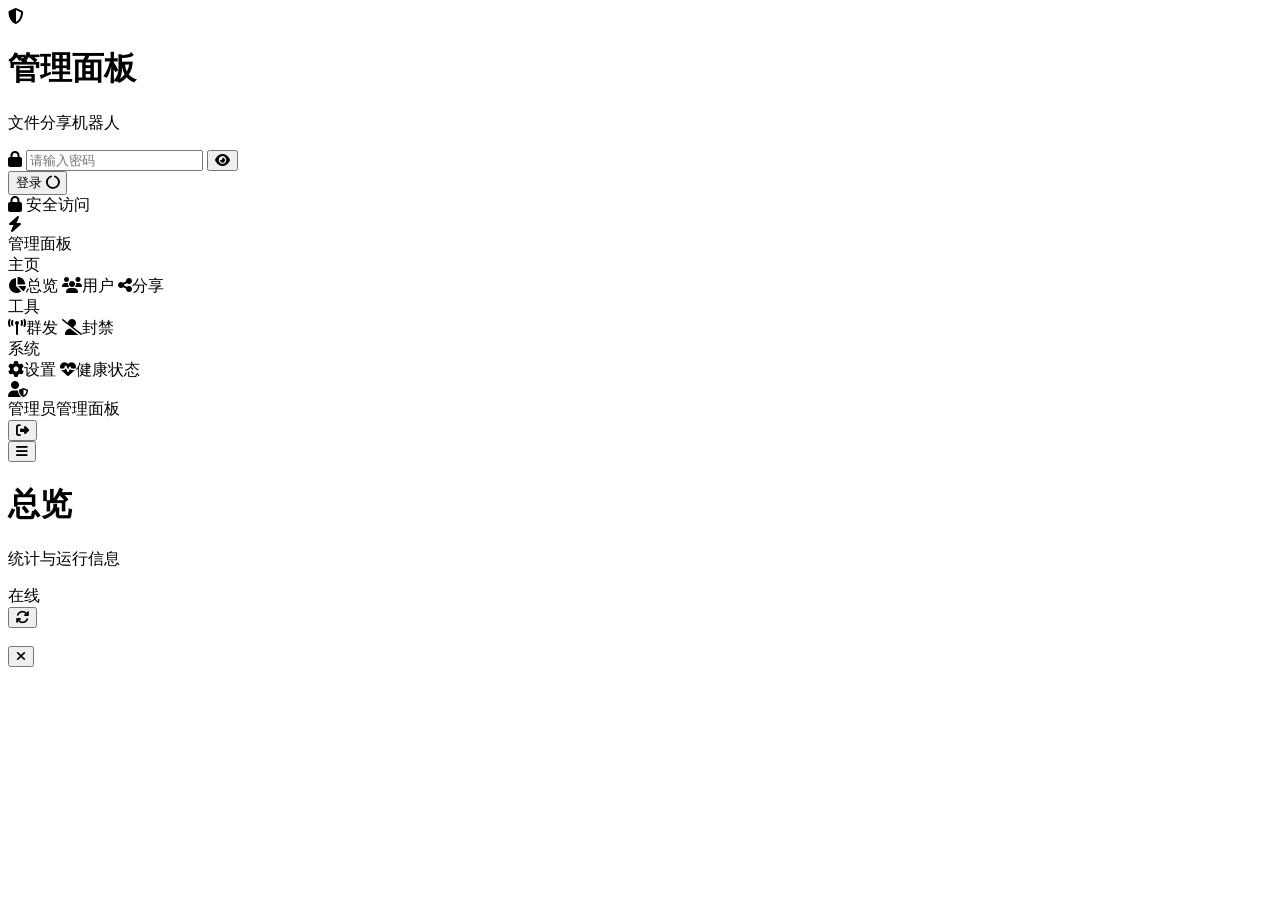
==== web/static/index.html @ 2c2b9c9b "Add files via upload" ====
<!DOCTYPE html>
<html lang="zh-CN">
<head>
    <meta charset="UTF-8">
    <meta name="viewport" content="width=device-width, initial-scale=1.0">
    <title>文件分享机器人 管理面板</title>
    <link rel="preconnect" href="https://fonts.googleapis.com">
    <link href="https://fonts.googleapis.com/css2?family=Inter:wght@300;400;500;600;700&family=JetBrains+Mono:wght@400;500&display=swap" rel="stylesheet">
    <link rel="stylesheet" href="https://cdnjs.cloudflare.com/ajax/libs/font-awesome/6.5.1/css/all.min.css">
    <link rel="stylesheet" href="/static/css/style.css">
</head>
<body>

    <!-- ===== LOGIN ===== -->
    <div id="login-screen" class="login-screen">
        <div class="login-bg">
            <div class="orb orb-1"></div>
            <div class="orb orb-2"></div>
            <div class="orb orb-3"></div>
        </div>
        <div class="login-card">
            <div class="login-header">
                <div class="login-icon"><i class="fas fa-shield-halved"></i></div>
                <h1>管理面板</h1>
                <p>文件分享机器人</p>
            </div>
            <form id="login-form" onsubmit="return false;">
                <div class="input-with-icon">
                    <i class="fas fa-lock"></i>
                    <input type="password" id="login-password" placeholder="请输入密码" required autocomplete="current-password">
                    <button type="button" class="eye-btn" onclick="togglePassword()"><i class="fas fa-eye"></i></button>
                </div>
                <button type="submit" class="btn btn-accent btn-block" id="login-btn" onclick="handleLogin()">
                    <span class="btn-text">登录</span>
                    <span class="btn-loader hidden"><i class="fas fa-circle-notch fa-spin"></i></span>
                </button>
            </form>
            <div id="login-error" class="login-error hidden"></div>
            <div class="login-footer"><i class="fas fa-lock"></i> 安全访问</div>
        </div>
    </div>

    <!-- ===== APP ===== -->
    <div id="app" class="app hidden">

        <!-- Sidebar -->
        <aside class="sidebar" id="sidebar">
            <div class="sidebar-brand">
                <div class="brand-icon"><i class="fas fa-bolt"></i></div>
                <span class="brand-text">管理面板</span>
            </div>
            <nav class="sidebar-nav">
                <div class="nav-group">
                    <div class="nav-group-title">主页</div>
                    <a class="nav-link active" data-page="dashboard" onclick="navigate('dashboard')"><i class="fas fa-chart-pie"></i><span>总览</span></a>
                    <a class="nav-link" data-page="users" onclick="navigate('users')"><i class="fas fa-users"></i><span>用户</span></a>
                    <a class="nav-link" data-page="shares" onclick="navigate('shares')"><i class="fas fa-share-nodes"></i><span>分享</span></a>
                </div>
                <div class="nav-group">
                    <div class="nav-group-title">工具</div>
                    <a class="nav-link" data-page="broadcast" onclick="navigate('broadcast')"><i class="fas fa-tower-broadcast"></i><span>群发</span></a>
                    <a class="nav-link" data-page="banned" onclick="navigate('banned')"><i class="fas fa-user-slash"></i><span>封禁</span></a>
                </div>
                <div class="nav-group">
                    <div class="nav-group-title">系统</div>
                    <a class="nav-link" data-page="settings" onclick="navigate('settings')"><i class="fas fa-gear"></i><span>设置</span></a>
                    <a class="nav-link" data-page="health" onclick="navigate('health')"><i class="fas fa-heart-pulse"></i><span>健康状态</span></a>
                </div>
            </nav>
            <div class="sidebar-footer">
                <div class="sidebar-user">
                    <div class="user-avatar"><i class="fas fa-user-shield"></i></div>
                    <div class="user-meta"><span class="user-name">管理员</span><span class="user-sub" id="sidebar-bot-name">管理面板</span></div>
                </div>
                <button class="btn-icon" onclick="handleLogout()" title="退出登录"><i class="fas fa-right-from-bracket"></i></button>
            </div>
        </aside>

        <!-- Sidebar overlay (mobile) -->
        <div class="sidebar-overlay" id="sidebar-overlay" onclick="toggleSidebar()"></div>

        <!-- Main -->
        <main class="main">
            <header class="topbar">
                <div class="topbar-left">
                    <button class="btn-icon mobile-toggle" onclick="toggleSidebar()"><i class="fas fa-bars"></i></button>
                    <div><h1 id="page-title">总览</h1><p id="page-subtitle" class="text-muted">统计与运行信息</p></div>
                </div>
                <div class="topbar-right">
                    <div class="status-pill" id="status-pill"><span class="status-dot online"></span><span>在线</span></div>
                    <button class="btn-icon" onclick="refreshCurrentPage()" title="刷新"><i class="fas fa-arrows-rotate"></i></button>
                </div>
            </header>
            <div class="content" id="page-content"></div>
        </main>
    </div>

    <!-- Toast -->
    <div id="toast-container" class="toast-container"></div>

    <!-- Modal -->
    <div id="modal-overlay" class="modal-overlay hidden" onclick="closeModal()">
        <div class="modal" onclick="event.stopPropagation()">
            <div class="modal-header"><h3 id="modal-title"></h3><button class="btn-icon" onclick="closeModal()"><i class="fas fa-xmark"></i></button></div>
            <div class="modal-body" id="modal-body"></div>
            <div class="modal-actions" id="modal-actions"></div>
        </div>
    </div>

    <script src="/static/js/app.js"></script>
</body>
</html>
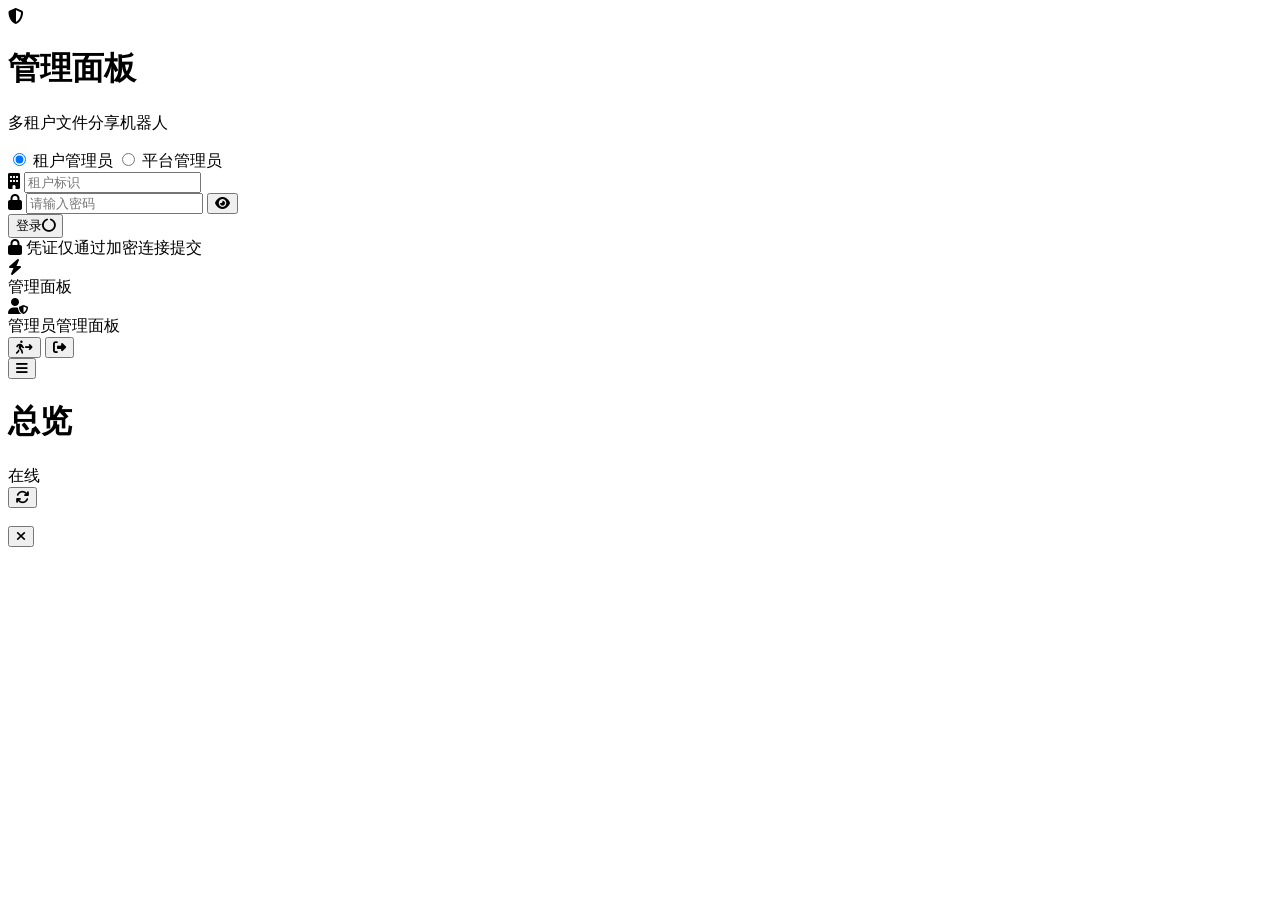
==== commit 1da2b1ba: "Add files via upload" ====
--- a/web/static/index.html
+++ b/web/static/index.html
@@ -1,112 +1,85 @@
-<!DOCTYPE html>
-<html lang="zh-CN">
-<head>
-    <meta charset="UTF-8">
-    <meta name="viewport" content="width=device-width, initial-scale=1.0">
-    <title>文件分享机器人 管理面板</title>
-    <link rel="preconnect" href="https://fonts.googleapis.com">
-    <link href="https://fonts.googleapis.com/css2?family=Inter:wght@300;400;500;600;700&family=JetBrains+Mono:wght@400;500&display=swap" rel="stylesheet">
-    <link rel="stylesheet" href="https://cdnjs.cloudflare.com/ajax/libs/font-awesome/6.5.1/css/all.min.css">
-    <link rel="stylesheet" href="/static/css/style.css">
-</head>
-<body>
-
-    <!-- ===== LOGIN ===== -->
-    <div id="login-screen" class="login-screen">
-        <div class="login-bg">
-            <div class="orb orb-1"></div>
-            <div class="orb orb-2"></div>
-            <div class="orb orb-3"></div>
-        </div>
-        <div class="login-card">
-            <div class="login-header">
-                <div class="login-icon"><i class="fas fa-shield-halved"></i></div>
-                <h1>管理面板</h1>
-                <p>文件分享机器人</p>
-            </div>
-            <form id="login-form" onsubmit="return false;">
-                <div class="input-with-icon">
-                    <i class="fas fa-lock"></i>
-                    <input type="password" id="login-password" placeholder="请输入密码" required autocomplete="current-password">
-                    <button type="button" class="eye-btn" onclick="togglePassword()"><i class="fas fa-eye"></i></button>
-                </div>
-                <button type="submit" class="btn btn-accent btn-block" id="login-btn" onclick="handleLogin()">
-                    <span class="btn-text">登录</span>
-                    <span class="btn-loader hidden"><i class="fas fa-circle-notch fa-spin"></i></span>
-                </button>
-            </form>
-            <div id="login-error" class="login-error hidden"></div>
-            <div class="login-footer"><i class="fas fa-lock"></i> 安全访问</div>
-        </div>
-    </div>
-
-    <!-- ===== APP ===== -->
-    <div id="app" class="app hidden">
-
-        <!-- Sidebar -->
-        <aside class="sidebar" id="sidebar">
-            <div class="sidebar-brand">
-                <div class="brand-icon"><i class="fas fa-bolt"></i></div>
-                <span class="brand-text">管理面板</span>
-            </div>
-            <nav class="sidebar-nav">
-                <div class="nav-group">
-                    <div class="nav-group-title">主页</div>
-                    <a class="nav-link active" data-page="dashboard" onclick="navigate('dashboard')"><i class="fas fa-chart-pie"></i><span>总览</span></a>
-                    <a class="nav-link" data-page="users" onclick="navigate('users')"><i class="fas fa-users"></i><span>用户</span></a>
-                    <a class="nav-link" data-page="shares" onclick="navigate('shares')"><i class="fas fa-share-nodes"></i><span>分享</span></a>
-                </div>
-                <div class="nav-group">
-                    <div class="nav-group-title">工具</div>
-                    <a class="nav-link" data-page="broadcast" onclick="navigate('broadcast')"><i class="fas fa-tower-broadcast"></i><span>群发</span></a>
-                    <a class="nav-link" data-page="banned" onclick="navigate('banned')"><i class="fas fa-user-slash"></i><span>封禁</span></a>
-                </div>
-                <div class="nav-group">
-                    <div class="nav-group-title">系统</div>
-                    <a class="nav-link" data-page="settings" onclick="navigate('settings')"><i class="fas fa-gear"></i><span>设置</span></a>
-                    <a class="nav-link" data-page="health" onclick="navigate('health')"><i class="fas fa-heart-pulse"></i><span>健康状态</span></a>
-                </div>
-            </nav>
-            <div class="sidebar-footer">
-                <div class="sidebar-user">
-                    <div class="user-avatar"><i class="fas fa-user-shield"></i></div>
-                    <div class="user-meta"><span class="user-name">管理员</span><span class="user-sub" id="sidebar-bot-name">管理面板</span></div>
-                </div>
-                <button class="btn-icon" onclick="handleLogout()" title="退出登录"><i class="fas fa-right-from-bracket"></i></button>
-            </div>
-        </aside>
-
-        <!-- Sidebar overlay (mobile) -->
-        <div class="sidebar-overlay" id="sidebar-overlay" onclick="toggleSidebar()"></div>
-
-        <!-- Main -->
-        <main class="main">
-            <header class="topbar">
-                <div class="topbar-left">
-                    <button class="btn-icon mobile-toggle" onclick="toggleSidebar()"><i class="fas fa-bars"></i></button>
-                    <div><h1 id="page-title">总览</h1><p id="page-subtitle" class="text-muted">统计与运行信息</p></div>
-                </div>
-                <div class="topbar-right">
-                    <div class="status-pill" id="status-pill"><span class="status-dot online"></span><span>在线</span></div>
-                    <button class="btn-icon" onclick="refreshCurrentPage()" title="刷新"><i class="fas fa-arrows-rotate"></i></button>
-                </div>
-            </header>
-            <div class="content" id="page-content"></div>
-        </main>
-    </div>
-
-    <!-- Toast -->
-    <div id="toast-container" class="toast-container"></div>
-
-    <!-- Modal -->
-    <div id="modal-overlay" class="modal-overlay hidden" onclick="closeModal()">
-        <div class="modal" onclick="event.stopPropagation()">
-            <div class="modal-header"><h3 id="modal-title"></h3><button class="btn-icon" onclick="closeModal()"><i class="fas fa-xmark"></i></button></div>
-            <div class="modal-body" id="modal-body"></div>
-            <div class="modal-actions" id="modal-actions"></div>
-        </div>
-    </div>
-
-    <script src="/static/js/app.js"></script>
-</body>
-</html>
+<!DOCTYPE html>
+<html lang="zh-CN">
+<head>
+    <meta charset="UTF-8">
+    <meta name="viewport" content="width=device-width, initial-scale=1.0">
+    <title>多租户文件分享机器人</title>
+    <link rel="preconnect" href="https://fonts.googleapis.com">
+    <link href="https://fonts.googleapis.com/css2?family=Inter:wght@300;400;500;600;700&family=JetBrains+Mono:wght@400;500&display=swap" rel="stylesheet">
+    <link rel="stylesheet" href="https://cdnjs.cloudflare.com/ajax/libs/font-awesome/6.5.1/css/all.min.css">
+    <link rel="stylesheet" href="/static/css/style.css">
+</head>
+<body>
+    <div id="login-screen" class="login-screen">
+        <div class="login-bg"><div class="orb orb-1"></div><div class="orb orb-2"></div><div class="orb orb-3"></div></div>
+        <div class="login-card">
+            <div class="login-header">
+                <div class="login-icon"><i class="fas fa-shield-halved"></i></div>
+                <h1>管理面板</h1><p>多租户文件分享机器人</p>
+            </div>
+            <form id="login-form" onsubmit="return false;">
+                <div class="form-group role-switch">
+                    <label><input type="radio" name="login-scope" value="tenant" checked> 租户管理员</label>
+                    <label><input type="radio" name="login-scope" value="platform"> 平台管理员</label>
+                </div>
+                <div class="input-with-icon" id="tenant-slug-row">
+                    <i class="fas fa-building"></i>
+                    <input type="text" id="login-tenant" placeholder="租户标识" autocomplete="username">
+                </div>
+                <div class="input-with-icon">
+                    <i class="fas fa-lock"></i>
+                    <input type="password" id="login-password" placeholder="请输入密码" required autocomplete="current-password">
+                    <button type="button" class="eye-btn" id="toggle-password"><i class="fas fa-eye"></i></button>
+                </div>
+                <button type="submit" class="btn btn-accent btn-block" id="login-btn">
+                    <span class="btn-text">登录</span><span class="btn-loader hidden"><i class="fas fa-circle-notch fa-spin"></i></span>
+                </button>
+            </form>
+            <div id="login-error" class="login-error hidden"></div>
+            <div class="login-footer"><i class="fas fa-lock"></i> 凭证仅通过加密连接提交</div>
+        </div>
+    </div>
+
+    <div id="app" class="app hidden">
+        <aside class="sidebar" id="sidebar">
+            <div class="sidebar-brand"><div class="brand-icon"><i class="fas fa-bolt"></i></div><span class="brand-text">管理面板</span></div>
+            <nav class="sidebar-nav" id="sidebar-nav"></nav>
+            <div class="sidebar-footer">
+                <div class="sidebar-user">
+                    <div class="user-avatar"><i class="fas fa-user-shield"></i></div>
+                    <div class="user-meta"><span class="user-name" id="sidebar-role">管理员</span><span class="user-sub" id="sidebar-context">管理面板</span></div>
+                </div>
+                <button class="btn-icon hidden" id="leave-impersonation" title="退出代管"><i class="fas fa-person-walking-arrow-right"></i></button>
+                <button class="btn-icon" id="logout-btn" title="退出登录"><i class="fas fa-right-from-bracket"></i></button>
+            </div>
+        </aside>
+        <div class="sidebar-overlay" id="sidebar-overlay"></div>
+        <main class="main">
+            <header class="topbar">
+                <div class="topbar-left">
+                    <button class="btn-icon mobile-toggle" id="mobile-toggle"><i class="fas fa-bars"></i></button>
+                    <div><h1 id="page-title">总览</h1><p id="page-subtitle" class="text-muted"></p></div>
+                </div>
+                <div class="topbar-right">
+                    <div class="status-pill" id="status-pill"><span class="status-dot online"></span><span>在线</span></div>
+                    <button class="btn-icon" id="refresh-btn" title="刷新"><i class="fas fa-arrows-rotate"></i></button>
+                </div>
+            </header>
+            <div class="content" id="page-content"></div>
+        </main>
+    </div>
+
+    <div id="toast-container" class="toast-container"></div>
+    <div id="modal-overlay" class="modal-overlay hidden">
+        <div class="modal">
+            <div class="modal-header"><h3 id="modal-title"></h3><button class="btn-icon" id="modal-close"><i class="fas fa-xmark"></i></button></div>
+            <div class="modal-body" id="modal-body"></div><div class="modal-actions" id="modal-actions"></div>
+        </div>
+    </div>
+
+    <script src="/static/js/core.js"></script>
+    <script src="/static/js/tenant.js"></script>
+    <script src="/static/js/platform.js?v=20260815"></script>
+    <script src="/static/js/app.js"></script>
+</body>
+</html>
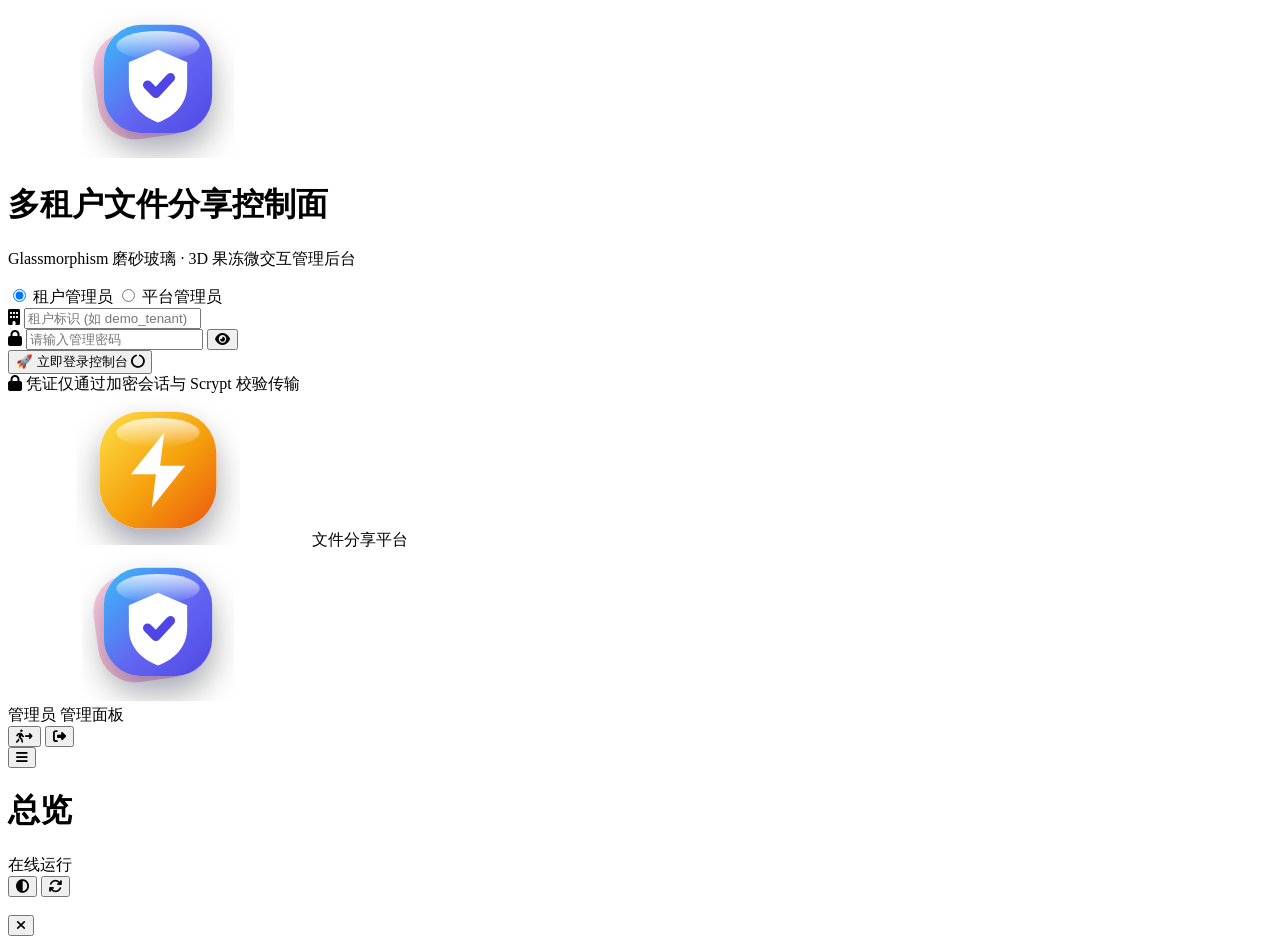
==== commit 1a3ca1d7: "Add files via upload" ====
--- a/web/static/index.html
+++ b/web/static/index.html
@@ -3,66 +3,175 @@
 <head>
     <meta charset="UTF-8">
     <meta name="viewport" content="width=device-width, initial-scale=1.0">
-    <title>多租户文件分享机器人</title>
+    <title>多租户文件分享机器人 · Jelly Glass Control Plane</title>
     <link rel="preconnect" href="https://fonts.googleapis.com">
-    <link href="https://fonts.googleapis.com/css2?family=Inter:wght@300;400;500;600;700&family=JetBrains+Mono:wght@400;500&display=swap" rel="stylesheet">
+    <link href="https://fonts.googleapis.com/css2?family=Inter:wght@400;500;600;700;800&family=JetBrains+Mono:wght@400;500&display=swap" rel="stylesheet">
     <link rel="stylesheet" href="https://cdnjs.cloudflare.com/ajax/libs/font-awesome/6.5.1/css/all.min.css">
     <link rel="stylesheet" href="/static/css/style.css">
 </head>
 <body>
+    <!-- 3D Glossy Jelly SVG Icon Sprite -->
+    <svg width="0" height="0" style="position:absolute;overflow:hidden" aria-hidden="true">
+      <defs>
+        <filter id="jelly-drop" x="-20%" y="-20%" width="140%" height="150%">
+          <feDropShadow dx="0" dy="4" stdDeviation="4" flood-color="#020617" flood-opacity="0.35"/>
+        </filter>
+        <linearGradient id="jg-blue" x1="0%" y1="0%" x2="100%" y2="100%">
+          <stop offset="0%" stop-color="#38bdf8"/><stop offset="55%" stop-color="#6366f1"/><stop offset="100%" stop-color="#4f46e5"/>
+        </linearGradient>
+        <linearGradient id="jg-pink" x1="0%" y1="0%" x2="100%" y2="100%">
+          <stop offset="0%" stop-color="#f472b6"/><stop offset="55%" stop-color="#ec4899"/><stop offset="100%" stop-color="#9333ea"/>
+        </linearGradient>
+        <linearGradient id="jg-green" x1="0%" y1="0%" x2="100%" y2="100%">
+          <stop offset="0%" stop-color="#34d399"/><stop offset="55%" stop-color="#10b981"/><stop offset="100%" stop-color="#0d9488"/>
+        </linearGradient>
+        <linearGradient id="jg-amber" x1="0%" y1="0%" x2="100%" y2="100%">
+          <stop offset="0%" stop-color="#fde047"/><stop offset="55%" stop-color="#f59e0b"/><stop offset="100%" stop-color="#ea580c"/>
+        </linearGradient>
+        <linearGradient id="jg-purple" x1="0%" y1="0%" x2="100%" y2="100%">
+          <stop offset="0%" stop-color="#c084fc"/><stop offset="55%" stop-color="#8b5cf6"/><stop offset="100%" stop-color="#6d28d9"/>
+        </linearGradient>
+        <linearGradient id="jg-coral" x1="0%" y1="0%" x2="100%" y2="100%">
+          <stop offset="0%" stop-color="#fda4af"/><stop offset="55%" stop-color="#f43f5e"/><stop offset="100%" stop-color="#be123c"/>
+        </linearGradient>
+        <linearGradient id="jg-gloss" x1="0%" y1="0%" x2="0%" y2="100%">
+          <stop offset="0%" stop-color="#ffffff" stop-opacity="0.78"/><stop offset="100%" stop-color="#ffffff" stop-opacity="0"/>
+        </linearGradient>
+
+        <symbol id="j-shield" viewBox="0 0 36 36">
+          <rect x="3" y="5" width="26" height="26" rx="9" fill="url(#jg-pink)" opacity="0.35" transform="rotate(-8 16 18)"/>
+          <rect x="5" y="4" width="26" height="26" rx="9" fill="url(#jg-blue)" filter="url(#jelly-drop)"/>
+          <ellipse cx="18" cy="9" rx="10" ry="3.5" fill="url(#jg-gloss)"/>
+          <path d="M18 10l7 3v5.5c0 4.5-3 7.5-7 9-4-1.5-7-4.5-7-9V13l7-3z" fill="#fff"/>
+          <path d="M15.5 18.5l2 2 3.5-3.8" fill="none" stroke="#4f46e5" stroke-width="2.2" stroke-linecap="round" stroke-linejoin="round"/>
+        </symbol>
+
+        <symbol id="j-bolt" viewBox="0 0 36 36">
+          <rect x="4" y="4" width="28" height="28" rx="10" fill="url(#jg-amber)" filter="url(#jelly-drop)"/>
+          <ellipse cx="18" cy="9" rx="10" ry="3.5" fill="url(#jg-gloss)"/>
+          <path d="M19.5 9L11.5 19h6l-1 8 8-10h-6l1-8z" fill="#fff"/>
+        </symbol>
+
+        <symbol id="j-users" viewBox="0 0 36 36">
+          <rect x="4" y="4" width="28" height="28" rx="10" fill="url(#jg-blue)" filter="url(#jelly-drop)"/>
+          <ellipse cx="18" cy="9" rx="10" ry="3.5" fill="url(#jg-gloss)"/>
+          <circle cx="15" cy="15" r="3.2" fill="#fff"/>
+          <circle cx="22" cy="15.5" r="2.5" fill="#fff" opacity="0.85"/>
+          <path d="M10 24.5c0-2.8 2.5-4.5 5.5-4.5s5.5 1.7 5.5 4.5M20.5 24.5c0-2 1.8-3.5 4.2-3.5" stroke="#fff" stroke-width="2.4" stroke-linecap="round" fill="none"/>
+        </symbol>
+
+        <symbol id="j-share" viewBox="0 0 36 36">
+          <rect x="4" y="4" width="28" height="28" rx="10" fill="url(#jg-pink)" filter="url(#jelly-drop)"/>
+          <ellipse cx="18" cy="9" rx="10" ry="3.5" fill="url(#jg-gloss)"/>
+          <circle cx="22.5" cy="12.5" r="2.6" fill="#fff"/>
+          <circle cx="12.5" cy="18" r="2.6" fill="#fff"/>
+          <circle cx="22.5" cy="23.5" r="2.6" fill="#fff"/>
+          <path d="M14.8 16.8l5.4-3M14.8 19.2l5.4 3" stroke="#fff" stroke-width="2.3" stroke-linecap="round"/>
+        </symbol>
+
+        <symbol id="j-eye" viewBox="0 0 36 36">
+          <rect x="4" y="4" width="28" height="28" rx="10" fill="url(#jg-purple)" filter="url(#jelly-drop)"/>
+          <ellipse cx="18" cy="9" rx="10" ry="3.5" fill="url(#jg-gloss)"/>
+          <path d="M10 18s3.2-5.5 8-5.5 8 5.5 8 5.5-3.2 5.5-8 5.5-8-5.5-8-5.5z" fill="none" stroke="#fff" stroke-width="2.4"/>
+          <circle cx="18" cy="18" r="2.5" fill="#fff"/>
+        </symbol>
+
+        <symbol id="j-download" viewBox="0 0 36 36">
+          <rect x="4" y="4" width="28" height="28" rx="10" fill="url(#jg-green)" filter="url(#jelly-drop)"/>
+          <ellipse cx="18" cy="9" rx="10" ry="3.5" fill="url(#jg-gloss)"/>
+          <path d="M18 11v10m0 0l-4-4m4 4l4-4M12 24.5h12" stroke="#fff" stroke-width="2.6" stroke-linecap="round" stroke-linejoin="round" fill="none"/>
+        </symbol>
+
+        <symbol id="j-building" viewBox="0 0 36 36">
+          <rect x="4" y="4" width="28" height="28" rx="10" fill="url(#jg-blue)" filter="url(#jelly-drop)"/>
+          <ellipse cx="18" cy="9" rx="10" ry="3.5" fill="url(#jg-gloss)"/>
+          <rect x="12" y="11" width="12" height="15" rx="2" fill="none" stroke="#fff" stroke-width="2.3"/>
+          <path d="M15.5 14.5h1.5M19 14.5h1.5M15.5 18h1.5M19 18h1.5M17 26v-3.5h2V26" stroke="#fff" stroke-width="2" stroke-linecap="round"/>
+        </symbol>
+
+        <symbol id="j-gear" viewBox="0 0 36 36">
+          <rect x="4" y="4" width="28" height="28" rx="10" fill="url(#jg-coral)" filter="url(#jelly-drop)"/>
+          <ellipse cx="18" cy="9" rx="10" ry="3.5" fill="url(#jg-gloss)"/>
+          <circle cx="18" cy="18" r="3.8" fill="none" stroke="#fff" stroke-width="2.4"/>
+          <path d="M18 10.5v2M18 23.5v2M10.5 18h2M23.5 18h2M12.7 12.7l1.4 1.4M21.9 21.9l1.4 1.4M23.3 12.7l-1.4 1.4M14.1 21.9l-1.4 1.4" stroke="#fff" stroke-width="2.3" stroke-linecap="round"/>
+        </symbol>
+      </defs>
+    </svg>
+
+    <div class="login-bg" aria-hidden="true">
+        <div class="orb orb-1"></div>
+        <div class="orb orb-2"></div>
+        <div class="orb orb-3"></div>
+    </div>
+
     <div id="login-screen" class="login-screen">
-        <div class="login-bg"><div class="orb orb-1"></div><div class="orb orb-2"></div><div class="orb orb-3"></div></div>
         <div class="login-card">
             <div class="login-header">
-                <div class="login-icon"><i class="fas fa-shield-halved"></i></div>
-                <h1>管理面板</h1><p>多租户文件分享机器人</p>
+                <div class="login-icon-wrap">
+                    <svg class="jelly-svg lg"><use href="#j-shield"/></svg>
+                </div>
+                <h1>多租户文件分享控制面</h1>
+                <p>Glassmorphism 磨砂玻璃 · 3D 果冻微交互管理后台</p>
             </div>
-            <form id="login-form" onsubmit="return false;">
+            <form id="login-form">
                 <div class="form-group role-switch">
-                    <label><input type="radio" name="login-scope" value="tenant" checked> 租户管理员</label>
-                    <label><input type="radio" name="login-scope" value="platform"> 平台管理员</label>
+                    <label><input type="radio" name="login-scope" value="tenant" checked> <span>租户管理员</span></label>
+                    <label><input type="radio" name="login-scope" value="platform"> <span>平台管理员</span></label>
                 </div>
                 <div class="input-with-icon" id="tenant-slug-row">
                     <i class="fas fa-building"></i>
-                    <input type="text" id="login-tenant" placeholder="租户标识" autocomplete="username">
+                    <input type="text" id="login-tenant" placeholder="租户标识 (如 demo_tenant)" autocomplete="username">
                 </div>
                 <div class="input-with-icon">
                     <i class="fas fa-lock"></i>
-                    <input type="password" id="login-password" placeholder="请输入密码" required autocomplete="current-password">
-                    <button type="button" class="eye-btn" id="toggle-password"><i class="fas fa-eye"></i></button>
+                    <input type="password" id="login-password" placeholder="请输入管理密码" required autocomplete="current-password">
+                    <button type="button" class="eye-btn" id="toggle-password" title="显示/隐藏密码"><i class="fas fa-eye"></i></button>
                 </div>
                 <button type="submit" class="btn btn-accent btn-block" id="login-btn">
-                    <span class="btn-text">登录</span><span class="btn-loader hidden"><i class="fas fa-circle-notch fa-spin"></i></span>
+                    <span class="btn-text">🚀 立即登录控制台</span>
+                    <span class="btn-loader hidden"><i class="fas fa-circle-notch fa-spin"></i></span>
                 </button>
             </form>
             <div id="login-error" class="login-error hidden"></div>
-            <div class="login-footer"><i class="fas fa-lock"></i> 凭证仅通过加密连接提交</div>
+            <div class="login-footer"><i class="fas fa-lock"></i> 凭证仅通过加密会话与 Scrypt 校验传输</div>
         </div>
     </div>
 
     <div id="app" class="app hidden">
         <aside class="sidebar" id="sidebar">
-            <div class="sidebar-brand"><div class="brand-icon"><i class="fas fa-bolt"></i></div><span class="brand-text">管理面板</span></div>
+            <div class="sidebar-brand">
+                <svg class="jelly-svg md"><use href="#j-bolt"/></svg>
+                <span class="brand-text">文件分享平台</span>
+            </div>
             <nav class="sidebar-nav" id="sidebar-nav"></nav>
             <div class="sidebar-footer">
                 <div class="sidebar-user">
-                    <div class="user-avatar"><i class="fas fa-user-shield"></i></div>
-                    <div class="user-meta"><span class="user-name" id="sidebar-role">管理员</span><span class="user-sub" id="sidebar-context">管理面板</span></div>
+                    <svg class="jelly-svg sm"><use href="#j-shield"/></svg>
+                    <div class="user-meta">
+                        <span class="user-name" id="sidebar-role">管理员</span>
+                        <span class="user-sub" id="sidebar-context">管理面板</span>
+                    </div>
                 </div>
-                <button class="btn-icon hidden" id="leave-impersonation" title="退出代管"><i class="fas fa-person-walking-arrow-right"></i></button>
-                <button class="btn-icon" id="logout-btn" title="退出登录"><i class="fas fa-right-from-bracket"></i></button>
+                <div class="sidebar-footer-actions">
+                    <button type="button" class="btn-icon hidden" id="leave-impersonation" title="退出代管"><i class="fas fa-person-walking-arrow-right"></i></button>
+                    <button type="button" class="btn-icon" id="logout-btn" title="退出登录"><i class="fas fa-right-from-bracket"></i></button>
+                </div>
             </div>
         </aside>
         <div class="sidebar-overlay" id="sidebar-overlay"></div>
         <main class="main">
             <header class="topbar">
                 <div class="topbar-left">
-                    <button class="btn-icon mobile-toggle" id="mobile-toggle"><i class="fas fa-bars"></i></button>
-                    <div><h1 id="page-title">总览</h1><p id="page-subtitle" class="text-muted"></p></div>
+                    <button type="button" class="btn-icon mobile-toggle" id="mobile-toggle"><i class="fas fa-bars"></i></button>
+                    <div>
+                        <h1 id="page-title">总览</h1>
+                        <p id="page-subtitle" class="text-muted"></p>
+                    </div>
                 </div>
                 <div class="topbar-right">
-                    <div class="status-pill" id="status-pill"><span class="status-dot online"></span><span>在线</span></div>
-                    <button class="btn-icon" id="refresh-btn" title="刷新"><i class="fas fa-arrows-rotate"></i></button>
+                    <div class="status-pill" id="status-pill"><span class="status-dot online"></span><span>在线运行</span></div>
+                    <button type="button" class="btn-icon" id="theme-btn" title="切换亮色/暗色玻璃主题"><i class="fas fa-circle-half-stroke"></i></button>
+                    <button type="button" class="btn-icon" id="refresh-btn" title="刷新数据"><i class="fas fa-arrows-rotate"></i></button>
                 </div>
             </header>
             <div class="content" id="page-content"></div>
@@ -72,14 +181,18 @@
     <div id="toast-container" class="toast-container"></div>
     <div id="modal-overlay" class="modal-overlay hidden">
         <div class="modal">
-            <div class="modal-header"><h3 id="modal-title"></h3><button class="btn-icon" id="modal-close"><i class="fas fa-xmark"></i></button></div>
-            <div class="modal-body" id="modal-body"></div><div class="modal-actions" id="modal-actions"></div>
+            <div class="modal-header">
+                <h3 id="modal-title"></h3>
+                <button type="button" class="btn-icon" id="modal-close"><i class="fas fa-xmark"></i></button>
+            </div>
+            <div class="modal-body" id="modal-body"></div>
+            <div class="modal-actions" id="modal-actions"></div>
         </div>
     </div>
 
     <script src="/static/js/core.js"></script>
     <script src="/static/js/tenant.js"></script>
-    <script src="/static/js/platform.js?v=20260815"></script>
+    <script src="/static/js/platform.js?v=20261105"></script>
     <script src="/static/js/app.js"></script>
 </body>
 </html>
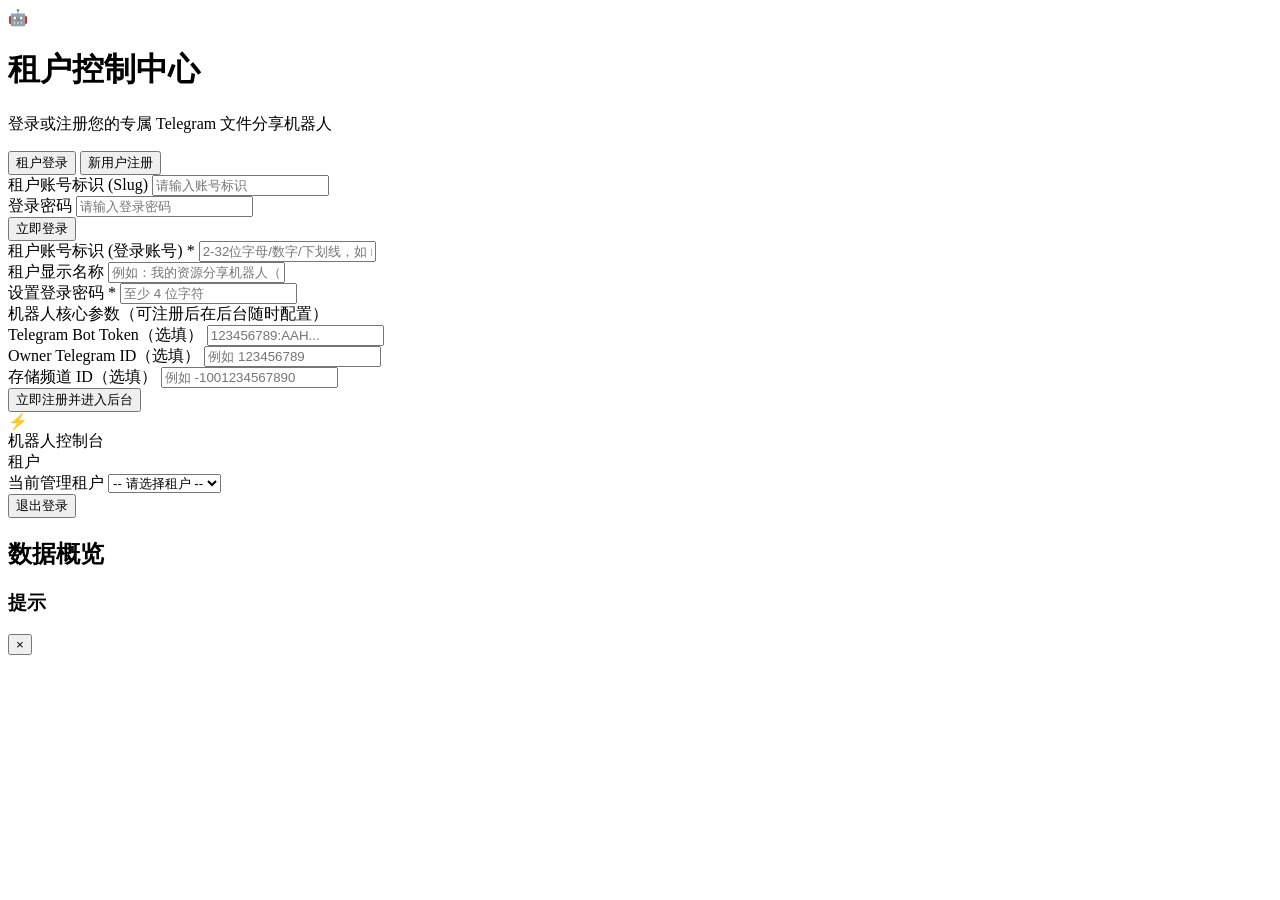
==== commit 1bdca844: "Add files via upload" ====
--- a/web/static/index.html
+++ b/web/static/index.html
@@ -1,198 +1,133 @@
 <!DOCTYPE html>
 <html lang="zh-CN">
 <head>
-    <meta charset="UTF-8">
-    <meta name="viewport" content="width=device-width, initial-scale=1.0">
-    <title>多租户文件分享机器人 · Jelly Glass Control Plane</title>
-    <link rel="preconnect" href="https://fonts.googleapis.com">
-    <link href="https://fonts.googleapis.com/css2?family=Inter:wght@400;500;600;700;800&family=JetBrains+Mono:wght@400;500&display=swap" rel="stylesheet">
-    <link rel="stylesheet" href="https://cdnjs.cloudflare.com/ajax/libs/font-awesome/6.5.1/css/all.min.css">
-    <link rel="stylesheet" href="/static/css/style.css">
+  <meta charset="UTF-8" />
+  <meta name="viewport" content="width=device-width, initial-scale=1.0" />
+  <title>Telegram 文件分享机器人控制中心</title>
+  <link rel="stylesheet" href="/static/css/style.css" />
 </head>
 <body>
-    <!-- 3D Glossy Jelly SVG Icon Sprite -->
-    <svg width="0" height="0" style="position:absolute;overflow:hidden" aria-hidden="true">
-      <defs>
-        <filter id="jelly-drop" x="-20%" y="-20%" width="140%" height="150%">
-          <feDropShadow dx="0" dy="4" stdDeviation="4" flood-color="#020617" flood-opacity="0.35"/>
-        </filter>
-        <linearGradient id="jg-blue" x1="0%" y1="0%" x2="100%" y2="100%">
-          <stop offset="0%" stop-color="#38bdf8"/><stop offset="55%" stop-color="#6366f1"/><stop offset="100%" stop-color="#4f46e5"/>
-        </linearGradient>
-        <linearGradient id="jg-pink" x1="0%" y1="0%" x2="100%" y2="100%">
-          <stop offset="0%" stop-color="#f472b6"/><stop offset="55%" stop-color="#ec4899"/><stop offset="100%" stop-color="#9333ea"/>
-        </linearGradient>
-        <linearGradient id="jg-green" x1="0%" y1="0%" x2="100%" y2="100%">
-          <stop offset="0%" stop-color="#34d399"/><stop offset="55%" stop-color="#10b981"/><stop offset="100%" stop-color="#0d9488"/>
-        </linearGradient>
-        <linearGradient id="jg-amber" x1="0%" y1="0%" x2="100%" y2="100%">
-          <stop offset="0%" stop-color="#fde047"/><stop offset="55%" stop-color="#f59e0b"/><stop offset="100%" stop-color="#ea580c"/>
-        </linearGradient>
-        <linearGradient id="jg-purple" x1="0%" y1="0%" x2="100%" y2="100%">
-          <stop offset="0%" stop-color="#c084fc"/><stop offset="55%" stop-color="#8b5cf6"/><stop offset="100%" stop-color="#6d28d9"/>
-        </linearGradient>
-        <linearGradient id="jg-coral" x1="0%" y1="0%" x2="100%" y2="100%">
-          <stop offset="0%" stop-color="#fda4af"/><stop offset="55%" stop-color="#f43f5e"/><stop offset="100%" stop-color="#be123c"/>
-        </linearGradient>
-        <linearGradient id="jg-gloss" x1="0%" y1="0%" x2="0%" y2="100%">
-          <stop offset="0%" stop-color="#ffffff" stop-opacity="0.78"/><stop offset="100%" stop-color="#ffffff" stop-opacity="0"/>
-        </linearGradient>
+  <div id="toast-container" class="toast-container"></div>
+  <div id="loading-overlay" class="loading-overlay hidden">
+    <div class="spinner"></div>
+  </div>
 
-        <symbol id="j-shield" viewBox="0 0 36 36">
-          <rect x="3" y="5" width="26" height="26" rx="9" fill="url(#jg-pink)" opacity="0.35" transform="rotate(-8 16 18)"/>
-          <rect x="5" y="4" width="26" height="26" rx="9" fill="url(#jg-blue)" filter="url(#jelly-drop)"/>
-          <ellipse cx="18" cy="9" rx="10" ry="3.5" fill="url(#jg-gloss)"/>
-          <path d="M18 10l7 3v5.5c0 4.5-3 7.5-7 9-4-1.5-7-4.5-7-9V13l7-3z" fill="#fff"/>
-          <path d="M15.5 18.5l2 2 3.5-3.8" fill="none" stroke="#4f46e5" stroke-width="2.2" stroke-linecap="round" stroke-linejoin="round"/>
-        </symbol>
+  <!-- Auth Screen -->
+  <div id="login-modal" class="auth-wrapper">
+    <div class="auth-card">
+      <div class="auth-brand">
+        <div class="auth-logo">🤖</div>
+        <h1 id="auth-title">租户控制中心</h1>
+        <p id="auth-subtitle" class="text-muted">登录或注册您的专属 Telegram 文件分享机器人</p>
+      </div>
 
-        <symbol id="j-bolt" viewBox="0 0 36 36">
-          <rect x="4" y="4" width="28" height="28" rx="10" fill="url(#jg-amber)" filter="url(#jelly-drop)"/>
-          <ellipse cx="18" cy="9" rx="10" ry="3.5" fill="url(#jg-gloss)"/>
-          <path d="M19.5 9L11.5 19h6l-1 8 8-10h-6l1-8z" fill="#fff"/>
-        </symbol>
+      <!-- Tenant Login / Register Switch Tabs (Hidden on Admin Path) -->
+      <div id="tenant-auth-tabs" class="auth-tabs">
+        <button type="button" class="auth-tab active" data-mode="login" onclick="window.FSB.switchAuthTab('login')">租户登录</button>
+        <button type="button" class="auth-tab" data-mode="register" onclick="window.FSB.switchAuthTab('register')">新用户注册</button>
+      </div>
 
-        <symbol id="j-users" viewBox="0 0 36 36">
-          <rect x="4" y="4" width="28" height="28" rx="10" fill="url(#jg-blue)" filter="url(#jelly-drop)"/>
-          <ellipse cx="18" cy="9" rx="10" ry="3.5" fill="url(#jg-gloss)"/>
-          <circle cx="15" cy="15" r="3.2" fill="#fff"/>
-          <circle cx="22" cy="15.5" r="2.5" fill="#fff" opacity="0.85"/>
-          <path d="M10 24.5c0-2.8 2.5-4.5 5.5-4.5s5.5 1.7 5.5 4.5M20.5 24.5c0-2 1.8-3.5 4.2-3.5" stroke="#fff" stroke-width="2.4" stroke-linecap="round" fill="none"/>
-        </symbol>
+      <!-- Login Form (Used for Tenant Login on / and Admin Login on /{admin_path}) -->
+      <form id="login-form" class="auth-form">
+        <div class="form-group">
+          <label id="login-id-label" for="login-username">租户账号标识 (Slug)</label>
+          <input type="text" id="login-username" class="form-control" placeholder="请输入账号标识" required autocomplete="username" />
+        </div>
+        <div class="form-group">
+          <label for="login-password">登录密码</label>
+          <input type="password" id="login-password" class="form-control" placeholder="请输入登录密码" required autocomplete="current-password" />
+        </div>
+        <button type="submit" id="login-btn" class="btn btn-primary btn-block">立即登录</button>
+      </form>
 
-        <symbol id="j-share" viewBox="0 0 36 36">
-          <rect x="4" y="4" width="28" height="28" rx="10" fill="url(#jg-pink)" filter="url(#jelly-drop)"/>
-          <ellipse cx="18" cy="9" rx="10" ry="3.5" fill="url(#jg-gloss)"/>
-          <circle cx="22.5" cy="12.5" r="2.6" fill="#fff"/>
-          <circle cx="12.5" cy="18" r="2.6" fill="#fff"/>
-          <circle cx="22.5" cy="23.5" r="2.6" fill="#fff"/>
-          <path d="M14.8 16.8l5.4-3M14.8 19.2l5.4 3" stroke="#fff" stroke-width="2.3" stroke-linecap="round"/>
-        </symbol>
+      <!-- Tenant Self-Registration Form -->
+      <form id="register-form" class="auth-form hidden">
+        <div class="form-group">
+          <label for="reg-slug">租户账号标识 (登录账号) *</label>
+          <input type="text" id="reg-slug" class="form-control" placeholder="2-32位字母/数字/下划线，如 mybot" required />
+        </div>
+        <div class="form-group">
+          <label for="reg-display-name">租户显示名称</label>
+          <input type="text" id="reg-display-name" class="form-control" placeholder="例如：我的资源分享机器人（选填）" />
+        </div>
+        <div class="form-group">
+          <label for="reg-password">设置登录密码 *</label>
+          <input type="password" id="reg-password" class="form-control" placeholder="至少 4 位字符" required />
+        </div>
+        <div class="form-divider"><span>机器人核心参数（可注册后在后台随时配置）</span></div>
+        <div class="form-group">
+          <label for="reg-bot-token">Telegram Bot Token（选填）</label>
+          <input type="text" id="reg-bot-token" class="form-control" placeholder="123456789:AAH..." />
+        </div>
+        <div class="form-row">
+          <div class="form-group">
+            <label for="reg-owner-id">Owner Telegram ID（选填）</label>
+            <input type="number" id="reg-owner-id" class="form-control" placeholder="例如 123456789" />
+          </div>
+          <div class="form-group">
+            <label for="reg-db-channel">存储频道 ID（选填）</label>
+            <input type="number" id="reg-db-channel" class="form-control" placeholder="例如 -1001234567890" />
+          </div>
+        </div>
+        <button type="submit" id="register-btn" class="btn btn-primary btn-block">立即注册并进入后台</button>
+      </form>
+    </div>
+  </div>
 
-        <symbol id="j-eye" viewBox="0 0 36 36">
-          <rect x="4" y="4" width="28" height="28" rx="10" fill="url(#jg-purple)" filter="url(#jelly-drop)"/>
-          <ellipse cx="18" cy="9" rx="10" ry="3.5" fill="url(#jg-gloss)"/>
-          <path d="M10 18s3.2-5.5 8-5.5 8 5.5 8 5.5-3.2 5.5-8 5.5-8-5.5-8-5.5z" fill="none" stroke="#fff" stroke-width="2.4"/>
-          <circle cx="18" cy="18" r="2.5" fill="#fff"/>
-        </symbol>
+  <!-- Main Application Shell -->
+  <div id="app-container" class="app-shell hidden">
+    <aside class="sidebar">
+      <div class="sidebar-header">
+        <span class="sidebar-logo">⚡</span>
+        <div class="sidebar-title-wrap">
+          <div id="sidebar-brand" class="sidebar-brand">机器人控制台</div>
+          <div id="sidebar-role-badge" class="badge badge-info">租户</div>
+        </div>
+      </div>
 
-        <symbol id="j-download" viewBox="0 0 36 36">
-          <rect x="4" y="4" width="28" height="28" rx="10" fill="url(#jg-green)" filter="url(#jelly-drop)"/>
-          <ellipse cx="18" cy="9" rx="10" ry="3.5" fill="url(#jg-gloss)"/>
-          <path d="M18 11v10m0 0l-4-4m4 4l4-4M12 24.5h12" stroke="#fff" stroke-width="2.6" stroke-linecap="round" stroke-linejoin="round" fill="none"/>
-        </symbol>
+      <!-- Admin Tenant Switcher (Shown only when logged in as Platform Admin) -->
+      <div id="admin-tenant-switcher-box" class="tenant-switcher-box hidden">
+        <label class="switcher-label">当前管理租户</label>
+        <select id="admin-tenant-select" class="form-control form-control-sm" onchange="window.FSB.onAdminTenantSelect(this.value)">
+          <option value="">-- 请选择租户 --</option>
+        </select>
+      </div>
 
-        <symbol id="j-building" viewBox="0 0 36 36">
-          <rect x="4" y="4" width="28" height="28" rx="10" fill="url(#jg-blue)" filter="url(#jelly-drop)"/>
-          <ellipse cx="18" cy="9" rx="10" ry="3.5" fill="url(#jg-gloss)"/>
-          <rect x="12" y="11" width="12" height="15" rx="2" fill="none" stroke="#fff" stroke-width="2.3"/>
-          <path d="M15.5 14.5h1.5M19 14.5h1.5M15.5 18h1.5M19 18h1.5M17 26v-3.5h2V26" stroke="#fff" stroke-width="2" stroke-linecap="round"/>
-        </symbol>
+      <nav id="sidebar-nav" class="sidebar-nav"></nav>
 
-        <symbol id="j-gear" viewBox="0 0 36 36">
-          <rect x="4" y="4" width="28" height="28" rx="10" fill="url(#jg-coral)" filter="url(#jelly-drop)"/>
-          <ellipse cx="18" cy="9" rx="10" ry="3.5" fill="url(#jg-gloss)"/>
-          <circle cx="18" cy="18" r="3.8" fill="none" stroke="#fff" stroke-width="2.4"/>
-          <path d="M18 10.5v2M18 23.5v2M10.5 18h2M23.5 18h2M12.7 12.7l1.4 1.4M21.9 21.9l1.4 1.4M23.3 12.7l-1.4 1.4M14.1 21.9l-1.4 1.4" stroke="#fff" stroke-width="2.3" stroke-linecap="round"/>
-        </symbol>
-      </defs>
-    </svg>
+      <div class="sidebar-footer">
+        <button type="button" class="btn btn-secondary btn-block" onclick="window.FSB.logout()">退出登录</button>
+      </div>
+    </aside>
 
-    <div class="login-bg" aria-hidden="true">
-        <div class="orb orb-1"></div>
-        <div class="orb orb-2"></div>
-        <div class="orb orb-3"></div>
+    <main class="main-area">
+      <header id="top-header" class="top-header">
+        <div class="header-left">
+          <h2 id="page-title" class="page-title">数据概览</h2>
+          <span id="current-tenant-indicator" class="badge badge-secondary hidden"></span>
+        </div>
+        <div class="header-right" id="header-actions"></div>
+      </header>
+
+      <section id="page-content" class="page-content"></section>
+    </main>
+  </div>
+
+  <!-- Reusable Modal -->
+  <div id="modal-container" class="modal-backdrop hidden">
+    <div class="modal-dialog">
+      <div class="modal-header">
+        <h3 id="modal-title">提示</h3>
+        <button type="button" class="modal-close" onclick="window.FSB.closeModal()">×</button>
+      </div>
+      <div id="modal-body" class="modal-body"></div>
+      <div id="modal-footer" class="modal-footer"></div>
     </div>
+  </div>
 
-    <div id="login-screen" class="login-screen">
-        <div class="login-card">
-            <div class="login-header">
-                <div class="login-icon-wrap">
-                    <svg class="jelly-svg lg"><use href="#j-shield"/></svg>
-                </div>
-                <h1>多租户文件分享控制面</h1>
-                <p>Glassmorphism 磨砂玻璃 · 3D 果冻微交互管理后台</p>
-            </div>
-            <form id="login-form">
-                <div class="form-group role-switch">
-                    <label><input type="radio" name="login-scope" value="tenant" checked> <span>租户管理员</span></label>
-                    <label><input type="radio" name="login-scope" value="platform"> <span>平台管理员</span></label>
-                </div>
-                <div class="input-with-icon" id="tenant-slug-row">
-                    <i class="fas fa-building"></i>
-                    <input type="text" id="login-tenant" placeholder="租户标识 (如 demo_tenant)" autocomplete="username">
-                </div>
-                <div class="input-with-icon">
-                    <i class="fas fa-lock"></i>
-                    <input type="password" id="login-password" placeholder="请输入管理密码" required autocomplete="current-password">
-                    <button type="button" class="eye-btn" id="toggle-password" title="显示/隐藏密码"><i class="fas fa-eye"></i></button>
-                </div>
-                <button type="submit" class="btn btn-accent btn-block" id="login-btn">
-                    <span class="btn-text">🚀 立即登录控制台</span>
-                    <span class="btn-loader hidden"><i class="fas fa-circle-notch fa-spin"></i></span>
-                </button>
-            </form>
-            <div id="login-error" class="login-error hidden"></div>
-            <div class="login-footer"><i class="fas fa-lock"></i> 凭证仅通过加密会话与 Scrypt 校验传输</div>
-        </div>
-    </div>
-
-    <div id="app" class="app hidden">
-        <aside class="sidebar" id="sidebar">
-            <div class="sidebar-brand">
-                <svg class="jelly-svg md"><use href="#j-bolt"/></svg>
-                <span class="brand-text">文件分享平台</span>
-            </div>
-            <nav class="sidebar-nav" id="sidebar-nav"></nav>
-            <div class="sidebar-footer">
-                <div class="sidebar-user">
-                    <svg class="jelly-svg sm"><use href="#j-shield"/></svg>
-                    <div class="user-meta">
-                        <span class="user-name" id="sidebar-role">管理员</span>
-                        <span class="user-sub" id="sidebar-context">管理面板</span>
-                    </div>
-                </div>
-                <div class="sidebar-footer-actions">
-                    <button type="button" class="btn-icon hidden" id="leave-impersonation" title="退出代管"><i class="fas fa-person-walking-arrow-right"></i></button>
-                    <button type="button" class="btn-icon" id="logout-btn" title="退出登录"><i class="fas fa-right-from-bracket"></i></button>
-                </div>
-            </div>
-        </aside>
-        <div class="sidebar-overlay" id="sidebar-overlay"></div>
-        <main class="main">
-            <header class="topbar">
-                <div class="topbar-left">
-                    <button type="button" class="btn-icon mobile-toggle" id="mobile-toggle"><i class="fas fa-bars"></i></button>
-                    <div>
-                        <h1 id="page-title">总览</h1>
-                        <p id="page-subtitle" class="text-muted"></p>
-                    </div>
-                </div>
-                <div class="topbar-right">
-                    <div class="status-pill" id="status-pill"><span class="status-dot online"></span><span>在线运行</span></div>
-                    <button type="button" class="btn-icon" id="theme-btn" title="切换亮色/暗色玻璃主题"><i class="fas fa-circle-half-stroke"></i></button>
-                    <button type="button" class="btn-icon" id="refresh-btn" title="刷新数据"><i class="fas fa-arrows-rotate"></i></button>
-                </div>
-            </header>
-            <div class="content" id="page-content"></div>
-        </main>
-    </div>
-
-    <div id="toast-container" class="toast-container"></div>
-    <div id="modal-overlay" class="modal-overlay hidden">
-        <div class="modal">
-            <div class="modal-header">
-                <h3 id="modal-title"></h3>
-                <button type="button" class="btn-icon" id="modal-close"><i class="fas fa-xmark"></i></button>
-            </div>
-            <div class="modal-body" id="modal-body"></div>
-            <div class="modal-actions" id="modal-actions"></div>
-        </div>
-    </div>
-
-    <script src="/static/js/core.js"></script>
-    <script src="/static/js/tenant.js"></script>
-    <script src="/static/js/platform.js?v=20261105"></script>
-    <script src="/static/js/app.js"></script>
+  <script src="/static/js/core.js"></script>
+  <script src="/static/js/tenant.js"></script>
+  <script src="/static/js/platform.js"></script>
+  <script src="/static/js/app.js"></script>
 </body>
 </html>
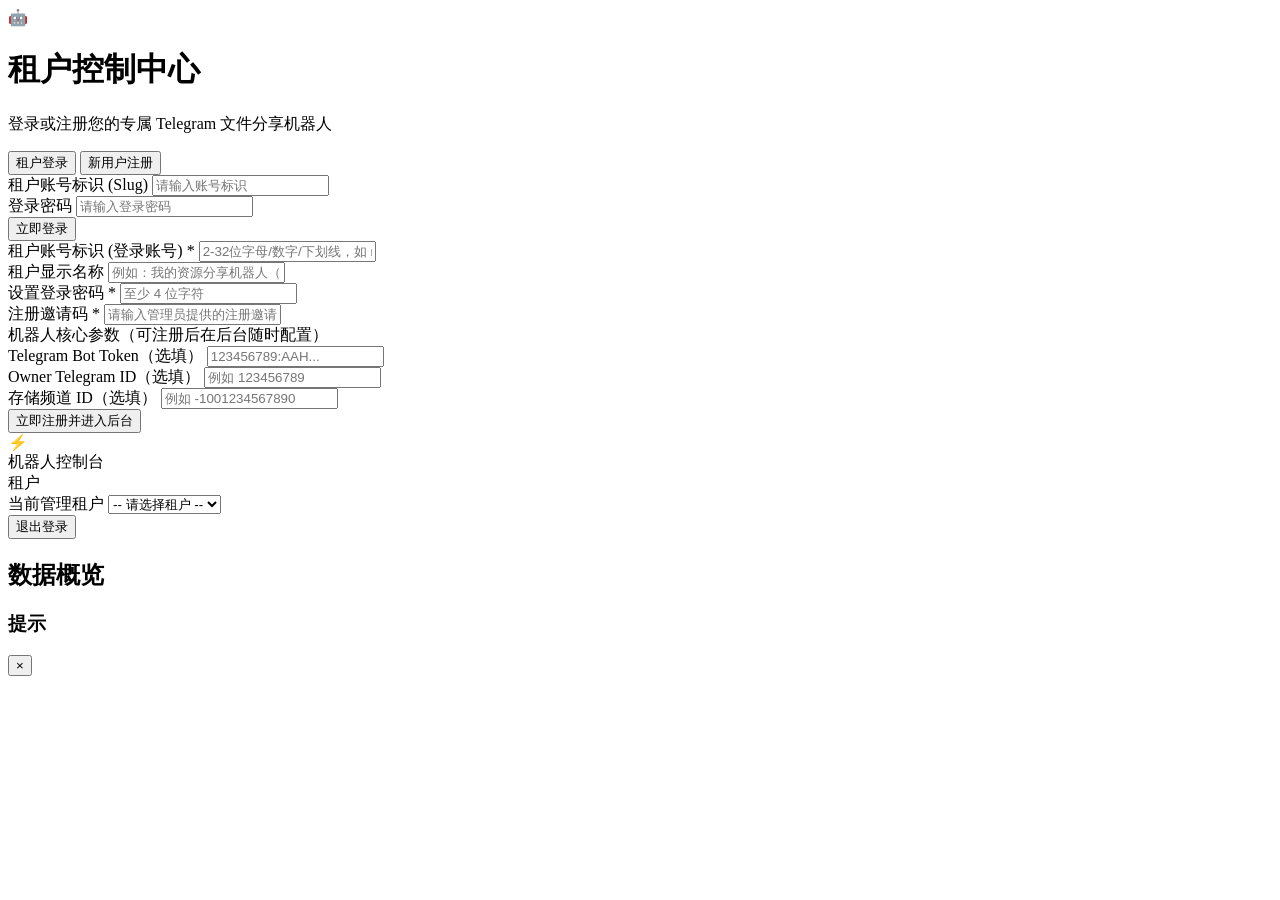
==== commit 226bd8c6: "Add files via upload" ====
--- a/web/static/index.html
+++ b/web/static/index.html
@@ -24,7 +24,7 @@
       <!-- Tenant Login / Register Switch Tabs (Hidden on Admin Path) -->
       <div id="tenant-auth-tabs" class="auth-tabs">
         <button type="button" class="auth-tab active" data-mode="login" onclick="window.FSB.switchAuthTab('login')">租户登录</button>
-        <button type="button" class="auth-tab" data-mode="register" onclick="window.FSB.switchAuthTab('register')">新用户注册</button>
+        <button type="button" id="register-tab-btn" class="auth-tab" data-mode="register" onclick="window.FSB.switchAuthTab('register')">新用户注册</button>
       </div>
 
       <!-- Login Form (Used for Tenant Login on / and Admin Login on /{admin_path}) -->
@@ -53,6 +53,10 @@
         <div class="form-group">
           <label for="reg-password">设置登录密码 *</label>
           <input type="password" id="reg-password" class="form-control" placeholder="至少 4 位字符" required />
+        </div>
+        <div id="reg-invite-group" class="form-group hidden">
+          <label for="reg-invite-code">注册邀请码 *</label>
+          <input type="text" id="reg-invite-code" class="form-control" placeholder="请输入管理员提供的注册邀请码" />
         </div>
         <div class="form-divider"><span>机器人核心参数（可注册后在后台随时配置）</span></div>
         <div class="form-group">
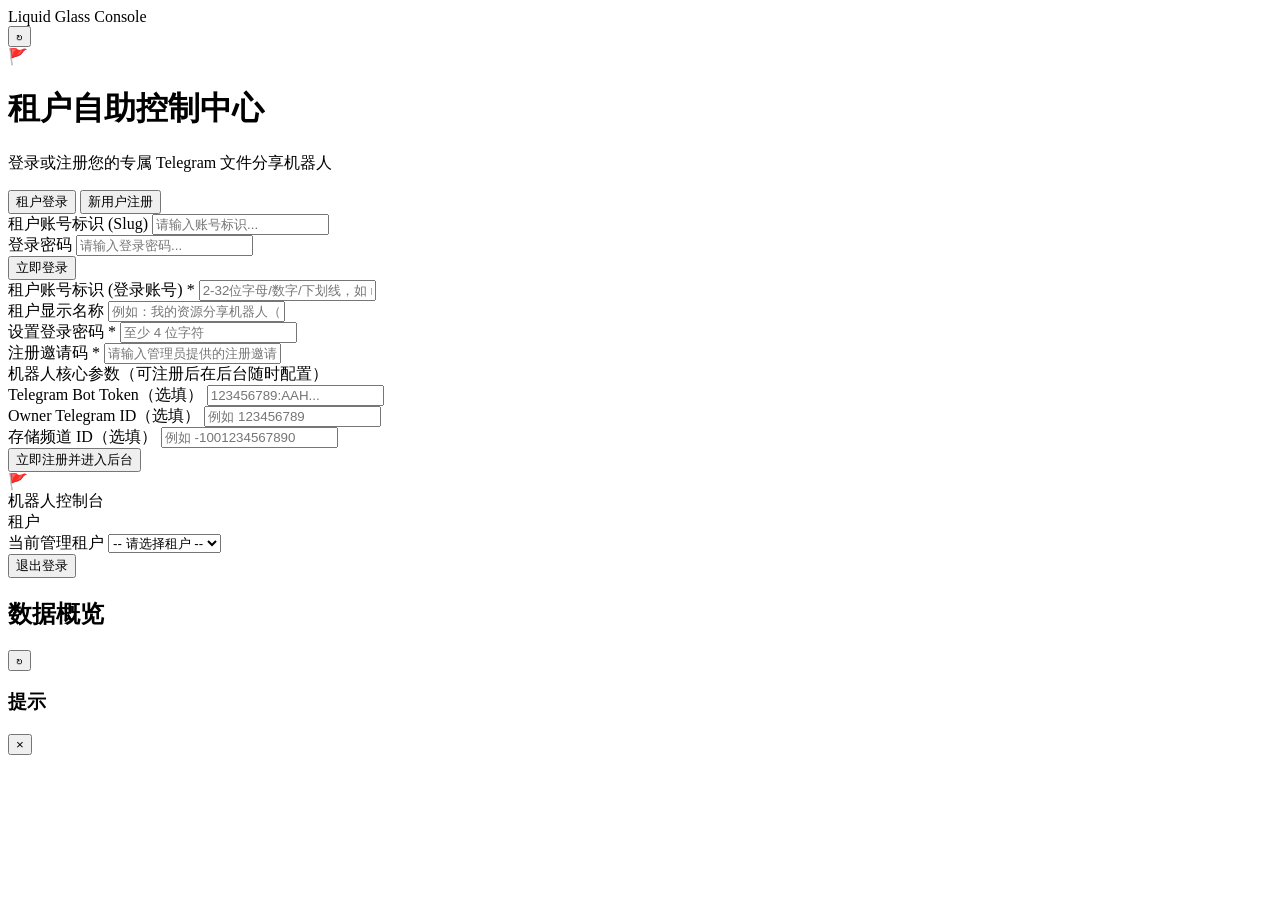
==== commit f22689f2: "Add files via upload" ====
--- a/web/static/index.html
+++ b/web/static/index.html
@@ -12,16 +12,29 @@
     <div class="spinner"></div>
   </div>
 
-  <!-- Auth Screen -->
+  <!-- Auth Screen — Master Liquid Glass Panel -->
   <div id="login-modal" class="auth-wrapper">
     <div class="auth-card">
-      <div class="auth-brand">
-        <div class="auth-logo">🤖</div>
-        <h1 id="auth-title">租户控制中心</h1>
-        <p id="auth-subtitle" class="text-muted">登录或注册您的专属 Telegram 文件分享机器人</p>
+      <!-- Top Window Header Bar matching "Liquid Glass UI Kit" -->
+      <div class="glass-window-bar">
+        <span class="glass-window-title">Liquid Glass Console</span>
+        <div class="glass-window-controls">
+          <button type="button" class="glass-circle-ctrl" title="刷新状态" onclick="window.location.reload()">↻</button>
+          <span class="glass-line-ctrl"></span>
+        </div>
       </div>
 
-      <!-- Tenant Login / Register Switch Tabs (Hidden on Admin Path) -->
+      <div class="auth-brand">
+        <div class="auth-brand-row">
+          <div class="auth-logo">🚩</div>
+          <div>
+            <h1 id="auth-title">租户自助控制中心</h1>
+            <p id="auth-subtitle">登录或注册您的专属 Telegram 文件分享机器人</p>
+          </div>
+        </div>
+      </div>
+
+      <!-- Segmented Pill Switcher (Matching "Toast / Tabs" from Reference) -->
       <div id="tenant-auth-tabs" class="auth-tabs">
         <button type="button" class="auth-tab active" data-mode="login" onclick="window.FSB.switchAuthTab('login')">租户登录</button>
         <button type="button" id="register-tab-btn" class="auth-tab" data-mode="register" onclick="window.FSB.switchAuthTab('register')">新用户注册</button>
@@ -31,11 +44,11 @@
       <form id="login-form" class="auth-form">
         <div class="form-group">
           <label id="login-id-label" for="login-username">租户账号标识 (Slug)</label>
-          <input type="text" id="login-username" class="form-control" placeholder="请输入账号标识" required autocomplete="username" />
+          <input type="text" id="login-username" class="form-control" placeholder="请输入账号标识..." required autocomplete="username" />
         </div>
         <div class="form-group">
           <label for="login-password">登录密码</label>
-          <input type="password" id="login-password" class="form-control" placeholder="请输入登录密码" required autocomplete="current-password" />
+          <input type="password" id="login-password" class="form-control" placeholder="请输入登录密码..." required autocomplete="current-password" />
         </div>
         <button type="submit" id="login-btn" class="btn btn-primary btn-block">立即登录</button>
       </form>
@@ -78,14 +91,14 @@
     </div>
   </div>
 
-  <!-- Main Application Shell -->
+  <!-- Main Application Shell — Liquid Glass Workspace -->
   <div id="app-container" class="app-shell hidden">
     <aside class="sidebar">
       <div class="sidebar-header">
-        <span class="sidebar-logo">⚡</span>
+        <div class="sidebar-logo">🚩</div>
         <div class="sidebar-title-wrap">
           <div id="sidebar-brand" class="sidebar-brand">机器人控制台</div>
-          <div id="sidebar-role-badge" class="badge badge-info">租户</div>
+          <div><span id="sidebar-role-badge" class="badge badge-info">租户</span></div>
         </div>
       </div>
 
@@ -108,16 +121,21 @@
       <header id="top-header" class="top-header">
         <div class="header-left">
           <h2 id="page-title" class="page-title">数据概览</h2>
-          <span id="current-tenant-indicator" class="badge badge-secondary hidden"></span>
+          <span id="current-tenant-indicator" class="badge badge-info hidden"></span>
         </div>
-        <div class="header-right" id="header-actions"></div>
+        <div class="header-right" id="header-actions">
+          <div class="glass-window-controls">
+            <button type="button" class="glass-circle-ctrl" title="刷新当前视图" onclick="window.FSB.loadPage(window.FSB.currentPage || 'dashboard')">↻</button>
+            <span class="glass-line-ctrl"></span>
+          </div>
+        </div>
       </header>
 
       <section id="page-content" class="page-content"></section>
     </main>
   </div>
 
-  <!-- Reusable Modal -->
+  <!-- Reusable Liquid Glass Modal -->
   <div id="modal-container" class="modal-backdrop hidden">
     <div class="modal-dialog">
       <div class="modal-header">
